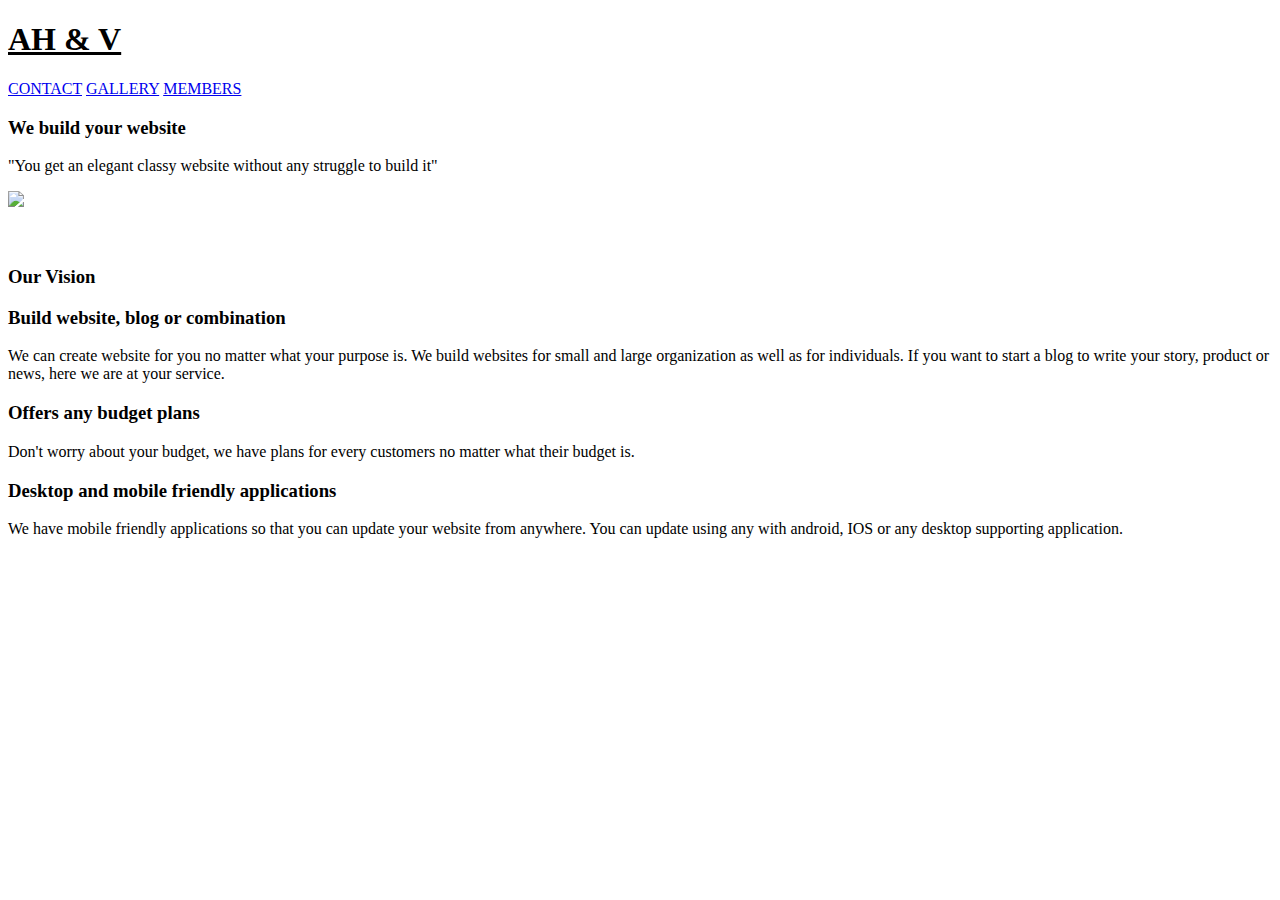
==== index.html @ 36c5e5e4 "cover of index.html" ====
<!DOCTYPE html>
<html>
    <head>
        <title>Portfolio</title>
        <link rel="stylesheet" type="text/css" href="style.css">
    </head>

    <body>
        

        <!--Menubar-->
        
        <div id="navbar"> 
          
          <!--To set a simple logo for the website which can be seen in menubar-->  
          <h1 id="logo"><U>AH & V</U></h1>
          <!--To set the menu options and ech menu option navigate to a specific part of the webpage(internal linking)-->
            <div id="block">
                <a href="#">CONTACT</a>  
                <a href="#">GALLERY</a>           
                <a href="#">MEMBERS</a>
            </div>
        </div>

        
        <!--Cover-->

        <!--portion after the menubar with picture and text. When we open the browser it is this portion that opens-->
          <div id="top">
            <div id="topl"></div>
            <div id="topr"></div>
            <div id="capt1"><h3 id="fline">We build your website</h3>
            <p id="sline">"You get an elegant classy website without  any struggle to build it"</p></div>
            <img id="coverimg" src="pictures/flower1.png">
            </div>
          </div>
        <br><br>
          <div id="vision">
            <h3>Our Vision</h3>
          </div>
          
          <div id="service1">
            <h3>Build website, blog or combination</h3>
            <p>We can create website for you no matter what your purpose is. 
              We build websites for small and large organization as well as for individuals.
              If you want to start a blog to write your story, product or news, here we are at your service.
            </p>
          </div>
          <div id="service2">
            <h3>Offers any budget plans</h3>
            <p>Don't worry about your budget, we have plans for every customers no matter what their budget is.</p>
          </div>
          <div id="service3"><h3>Desktop and mobile friendly applications</h3>
          <p>We have mobile friendly applications so that you can update your website from anywhere.
            You can update using any  with android, IOS or any desktop supporting application.</p></div>
        <script>
          var imageSources = ["pictures/flower2.png", "pictures/flower3.png", "pictures/flower1.png"]
    
          var index = 0;
          setInterval(function(){
            if (index === imageSources.length) {
              index = 0;
            }
            document.getElementById("coverimg").src = imageSources[index];
            index++;
          }, 2000);
        </script>
        
    </body>
</html>
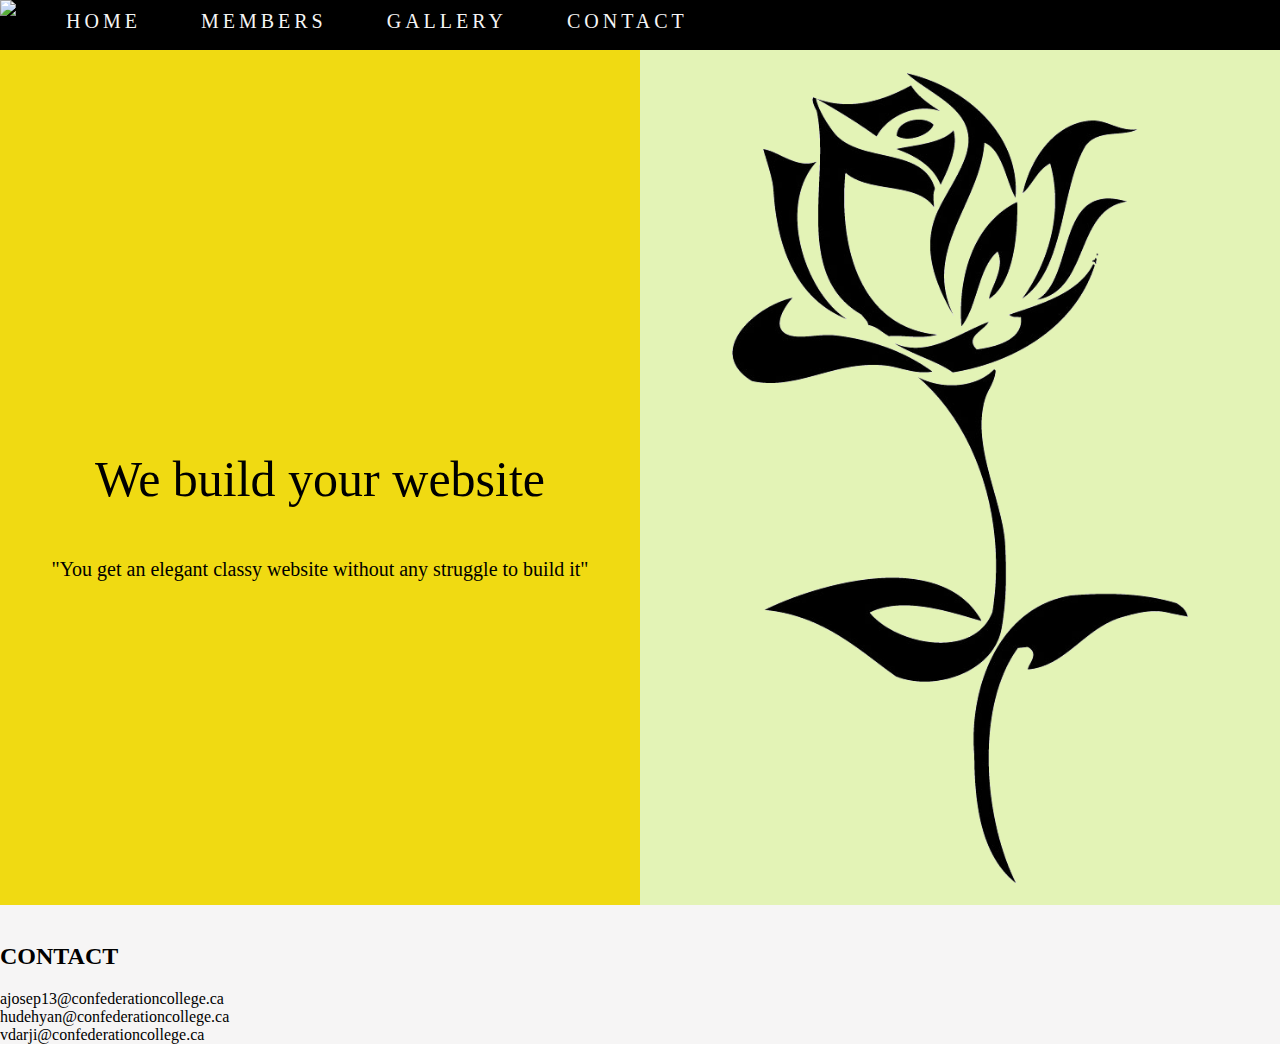
==== commit bbe59042: "Updated index" ====
--- a/index.html
+++ b/index.html
@@ -6,53 +6,72 @@
     </head>
 
     <body>
-        
-
         <!--Menubar-->
-        
-        <div id="navbar"> 
-          
-          <!--To set a simple logo for the website which can be seen in menubar-->  
-          <h1 id="logo"><U>AH & V</U></h1>
+        <div id="navbar">  
+          <!--To set a simple logo for the website which can be seen in menubar. It is created using svg file-->  
+          <img src="logo.svg">
           <!--To set the menu options and ech menu option navigate to a specific part of the webpage(internal linking)-->
             <div id="block">
-                <a href="#">CONTACT</a>  
-                <a href="#">GALLERY</a>           
-                <a href="#">MEMBERS</a>
+                <a href="index.html#contact">CONTACT</a>  
+                <a href="hobbies.html">GALLERY</a>           
+                <a href="members.html">MEMBERS</a>
+                <a href="index.html">HOME</a>
             </div>
         </div>
-
-        
+       
         <!--Cover-->
-
         <!--portion after the menubar with picture and text. When we open the browser it is this portion that opens-->
           <div id="top">
             <div id="topl"></div>
             <div id="topr"></div>
             <div id="capt1"><h3 id="fline">We build your website</h3>
             <p id="sline">"You get an elegant classy website without  any struggle to build it"</p></div>
-            <img id="coverimg" src="pictures/flower1.png">
-            </div>
-          </div>
-        <br><br>
-          <div id="vision">
-            <h3>Our Vision</h3>
+            <img id="coverimg" src="pictures/flower1.png" alt="https://j.17qq.com/article/iifhopojz.html">
+            
+          <!--To state vision-->
+          <div class="vision">
+            <br>
+           <h1>Our Vision</h1>
+           <p id="vis"> "Our vision is to improve the growth of our customers with innovative, unique, and creative Design and Development to achieve high-quality and classy products, 
+             and services that increase value and steady competitive advantage for our clients all around the world. "</p>
           </div>
           
-          <div id="service1">
+          <!--To state services offered. Services are divided in three div tags here-->
+          <div id="service1"></div>
+          <div id="sh1">
             <h3>Build website, blog or combination</h3>
             <p>We can create website for you no matter what your purpose is. 
               We build websites for small and large organization as well as for individuals.
               If you want to start a blog to write your story, product or news, here we are at your service.
             </p>
           </div>
-          <div id="service2">
+          <img src="pictures/service1.png" id="shi1" style="width:100%; height: 100%;margin:auto;" alt="https://yourstory.com/mystory/top-five-pros-cons-custom-web-application">
+          <div id="service2"></div>
+          <div id="sh2">
             <h3>Offers any budget plans</h3>
             <p>Don't worry about your budget, we have plans for every customers no matter what their budget is.</p>
           </div>
-          <div id="service3"><h3>Desktop and mobile friendly applications</h3>
+          <img src="pictures/service2.gif" id="shi2" style="width:100%; height:100%;margin:auto;" alt="https://www.behance.net/gallery/74676213/Crispe-Animation-Reel">
+          <div id="service3"></div>
+          <div id="sh3">
+          <h3>Desktop and mobile friendly applications</h3>
           <p>We have mobile friendly applications so that you can update your website from anywhere.
             You can update using any  with android, IOS or any desktop supporting application.</p></div>
+            <img src="pictures/service3.png" id="shi3" style="width:100%; height:100%;margin:auto;" alt="https://www.snupit.co.za/hermanus/onrus-river/wilson-consulting-web-design-_and_-seo/359492">
+          </div>
+          <!--Contact details of the members-->
+          <div id="contact">
+            <br>
+            <h2>CONTACT</h2>
+            ajosep13@confederationcollege.ca
+            <br>hudehyan@confederationcollege.ca
+            <br>vdarji@confederationcollege.ca
+          </div>
+          
+          <!--Script tag is used to change pictures in the top-->
+          <!--Images used from https://it.cleanpng.com/cleanpng-8atsfn/preview.html ,
+          https://gradinmassage.wordpress.com/lyfts-bantningsmassage-2/ and
+          https://j.17qq.com/article/iifhopojz.html -->
         <script>
           var imageSources = ["pictures/flower2.png", "pictures/flower3.png", "pictures/flower1.png"]
     
--- a/style.css
+++ b/style.css
@@ -0,0 +1,190 @@
+@charset "utf-8";
+/*Style for body*/
+body{
+	background-color:#f6f5f5;
+	margin:0px;
+	padding:0px;
+	height: 100%;
+}
+
+/*To display 'This pages was built using Float Layout and Positioning' on the top*/
+.head{
+    display: flex;
+    justify-content: center;
+}
+.head h1{
+    float: inherit;
+}
+
+/*To style all the main headings like content, portfolio and contact*/
+h1{
+	font-family: calibri;
+	font-size: 25px;
+	color: #505050;
+}
+
+/*To set menubar*/
+#navbar {
+	background-color: black;
+	width: 100%;
+	display: flex;
+	height:50px;
+}
+
+/*Styling logo in menubar*/
+#navbar h1 {
+	  float:left;
+	  
+}
+/*Aligning the menu options*/
+#navbar #block {
+	margin-right: 30px;
+}
+/*Each menu option is set in anchor tag. To style each menu item*/
+#navbar a {
+    float: right;
+	font-family:calibri;
+	letter-spacing: 4px;
+	display: flex;
+	color: whitesmoke;
+	text-align: center;
+	padding: 10px;
+	padding-left:50px;
+	text-decoration: none;
+	font-size: 20px;
+}
+/*Style when we hover over the menuitem*/
+#navbar a:hover {
+	border-bottom: 6px solid rgb(227, 243, 182);
+}
+
+
+
+
+  /*To set the top styling design*/
+#top{
+	width: 100%;
+	height:95vh;
+	display:grid;
+	grid-template-rows: 100vh 50vh 50vh 50vh 50vh 50vh;
+	grid-template-columns: 50vw 50vw;
+	overflow:hidden;
+	grid-row: gap 0px;;
+}
+#topl{
+	grid-row-start: 1;
+	grid-row-end: 2;
+	grid-column-start: 1;
+	grid-column-end: 2;
+	background-color: rgb(240, 218, 18);
+	
+} 
+#topr{
+	grid-row-start: 1;
+	grid-row-end: 2;
+	grid-column-start: 2;
+	grid-column-end: 3;
+	background-color:rgb(227, 243, 182);
+	
+}
+#capt1{
+	margin:auto;
+	text-align:center;
+	grid-row-start: 1;
+	grid-row-end: 2;
+	grid-column-start: 1;
+	grid-column-end: 2;
+	font-weight: 100;
+	font-size: 30px;
+}
+#coverimg{
+	margin:auto;
+	grid-row-start: 1;
+	grid-row-end: 2;
+	grid-column-start: 2;
+	grid-column-end: 3;
+
+}
+/*Alignment for the main image. It is set to right so we are using float right*/
+#top img{
+margin-top: 23px;
+float:right;
+width:auto;
+height: 90vh;
+}
+
+/*To set the logo */
+#top h1{
+font-size: 50px;
+}
+
+#vision{
+	margin:auto;
+	grid-row-start: 2;
+	grid-row-end: 3;
+	grid-column-start: 1;
+	grid-column-end: 2;
+	background-color: rgb(104, 104, 88);
+}
+#service1{
+	margin:auto;
+	grid-row-start: 3;
+	grid-row-end: 4;
+	grid-column-start: 2;
+	grid-column-end: 3;
+	background-color: rgb(233, 233, 108);
+}
+#service2{
+	margin:auto;
+	grid-row-start: 4;
+	grid-row-end: 5;
+	grid-column-start: 1;
+	grid-column-end: 2;
+	background-color: rgb(204, 204, 189);
+}
+#service3{
+	margin:auto;
+	grid-row-start: 5;
+	grid-row-end: 6;
+	grid-column-start: 2;
+	grid-column-end: 3;
+	background-color: rgb(204, 204, 189);
+}
+/*To style the line after the logo*/
+#top #fline{
+	font-family:Arial Nova;
+	font-weight: 100;
+	font-size: 50px;
+}
+
+/*To style the second line after the logo*/
+#top #sline{
+	font-family:Arial Nova;
+	font-weight: 50;
+	font-size: 20px;
+}
+
+/*Align the text content of the top portion*/
+#toptext{
+  	position: absolute;
+	left: 25%;
+	top: 32%;
+	transform: translate(-13%, -42%,);
+}
+
+/*Style button on the top*/
+#toptext button{
+	width:150px;
+	height: 40px;
+	background-color: rgb(240, 218, 18);
+	color:black;
+	border:3px solid black; 
+}
+
+/*Style the text inside the button*/
+#toptext a{
+	text-decoration: none;
+	font-size: medium;
+	font-weight: 100;
+	color:black;
+}
